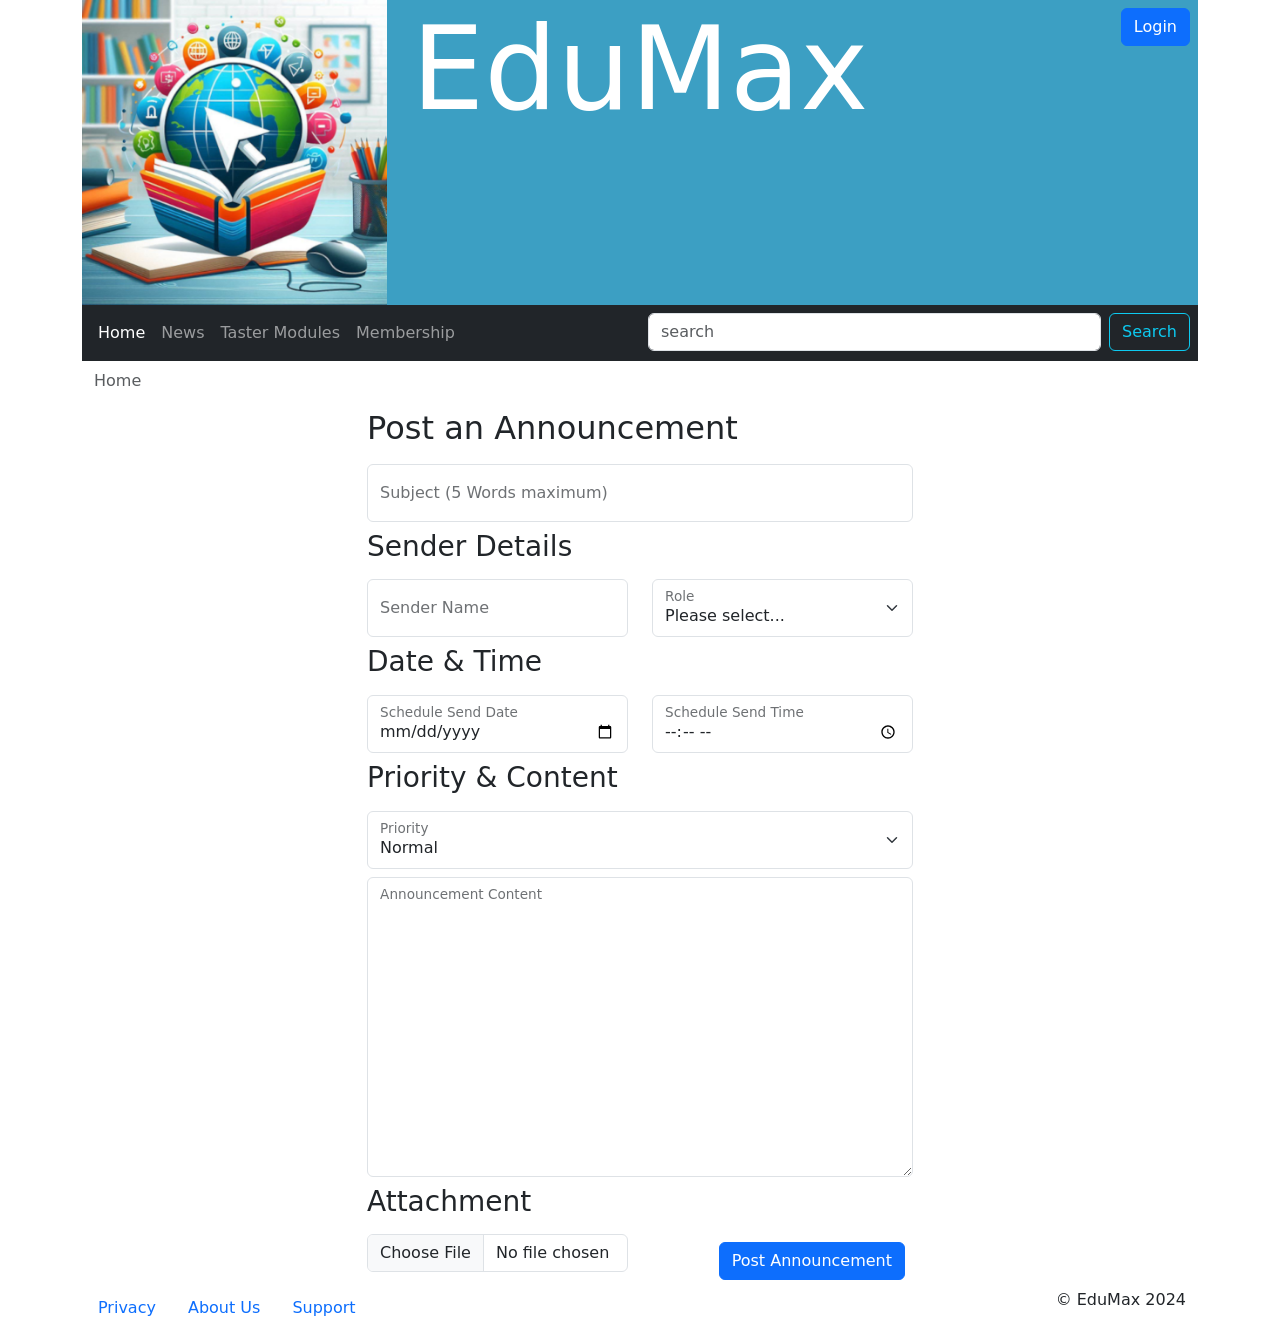
==== form.html @ 8d307753 "Form Development: Creating and Grouping fields" ====
<!DOCTYPE html>
<html lang="en">

<head>
    <title>EduMax - Announcements</title><!-- Edit for each new page created from this template -->
    <meta name="author" content="TM252 Module Team">
    <meta name="description" content="An online learning resource by students for students">
    <meta http-equiv="Content-Type" content="text/html; charset=UTF-8">
    <meta name="viewport" content="width=device-width, initial-scale=1.0">
    <link rel="stylesheet" href="./css/bootstrap.min.css"><!-- Bootstrap stylesheet -->
    <link rel="stylesheet" href="./css/custom.css">
    <!-- Custom stylesheet - linked after Bootstrap so that entries here take precedence and override Bootstrap's style -->
</head>

<body>
    <!-- Fixed-width container. This container's max-width will change at different breakpoints -->
    <div class="container">
        <header class="header">
            <!--header content to go here-->
            <!-- Row 1 -->
            <div class="row">
                <div class="col">
                    <!-- logo -->
                    <img src="../images/EduMax_logo.png" alt="EduMax logo" class="img-fluid">
                </div>
                <div class="col">
                    <!-- site name -->
                    <h1 class="header">EduMax</h1>
                </div>
                <div class="col text-end">
                    <!-- login button -->
                    <a class="btn btn-primary m-2" href="./registration.html" role="button">Login</a>
                </div>
            </div>
            <!-- Row 2 -->
            <div class="row g-0 bg-dark">
                <div class="col">
                    <nav class="navbar navbar-expand-lg p-2" data-bs-theme="dark">
                        <button class="navbar-toggler" type="button" data-bs-toggle="collapse"
                            data-bs-target="#navbarNav" aria-controls="navbarNav" aria-expanded="false"
                            aria-label="Toggle navigation">
                            <span class="navbar-toggler-icon"></span>
                        </button>
                        <div class="collapse navbar-collapse" id="navbarNav">
                            <div class="navbar-nav">
                                <!-- primary navigation -->
                                <a class="nav-link active" aria-current="page" href="../index.html">Home</a>
                                <a class="nav-link" href="./placeholder.html">News</a>
                                <a class="nav-link" href="./placeholder.html">Taster Modules</a>
                                <a class="nav-link" href="./placeholder.html">Membership</a>
                            </div>
                        </div>
                    </nav>
                </div>
                <div class="col">
                    <!-- search box -->
                    <form class="d-flex p-2" role="search">
                        <input class="form-control me-2" type="search" placeholder="search" aria-label="search">
                        <button class="btn btn-outline-info" type="submit">Search</button>
                    </form>
                </div>
            </div>
        </header>
        <!-- Row 3 -->
        <div class="row mt-2 ms-0">
            <div class="col">
                <nav style="--bs-breadcrumb-divider: '>';" aria-label="breadcrumb">
                    <!-- breadcrumbs -->
                    <ol class="breadcrumb">
                        <li class="breadcrumb-item active" aria-current="page">Home</li>
                    </ol>
                </nav>
            </div>
        </div>
        <!-- page-specific content in sections -->
        <main>
            <!-- Row 4 -->
            <div class="row">
                <div class="container col-md-6">
                    <section>
                        <h2 class="mb-3 text-left">Post an Announcement</h2>
                        <form class="announcement" action="https://students.open.ac.uk/mct/tm252/reflect/reflect.php"
                            method="post" name="announcement">

                            <!--Adding the hidden field-->
                            <input type="hidden" name="item_ID" value="30001000-5000-654321fedcba">





                            <div class="form-floating mb-2">
                                <input type="text" class="form-control" name="Subject" id="announcement_subject"
                                    size="30" placeholder="Title">
                                <label for="announcement_subject" class="form-label">Subject (5 Words maximum)</label>
                            </div>




                            <h3 class="mb-3 text-left">Sender Details</h3>
                            <div class="row">
                                <div class="col-md-6">
                                    <div class="form-floating mb-2">
                                        <input type="text" class="form-control" name="Sender" id="announcement_sender"
                                            size="30" placeholder="Sender Name">
                                        <label for="announcement_sender" class="form-label">Sender Name</label>
                                    </div>
                                </div>
                                <div class="col-md-6">
                                    <div class="form-floating mb-2">
                                        <select class="form-select" name="Role" id="announcement_sender_role">
                                            <option value="None">Please select...</option>
                                            <option value="module lead">Module Lead</option>
                                            <option value="administrator">Administrator</option>
                                            <option value="module assistant">Module Assistant</option>
                                        </select>
                                        <label for="announcement_sender_role" class="form-label">Role</label>
                                    </div>
                                </div>
                            </div>




                            <h3 class="mb-3 text-left">Date & Time</h3>
                            <div class="row">
                                <div class="col-md-6">
                                    <div class="form-floating mb-2">
                                        <input type="date" class="form-control" name="Date" id="announcement_date"
                                            size="30">
                                        <label for="announcement_date" class="form-label">Schedule Send Date</label>
                                    </div>
                                </div>

                                <div class="col-md-6">
                                    <div class="form-floating mb-2">
                                        <input type="time" class="form-control" name="Time" id="announcement_time"
                                            size="30">
                                        <label for="announcement_time" class="form-label">Schedule Send Time</label>
                                    </div>
                                </div>
                            </div>




                            <h3 class="mb-3 text-left">Priority & Content</h3>
                            <div class="form-floating mb-2">
                                <select class="form-select" name="Priority" id="announcement_priority">
                                    <option value="low">Low</option>
                                    <option value="normal" selected>Normal</option>
                                    <option value="high">High</option>
                                </select>
                                <label for="announcement_sender_role" class="form-label">Priority</label>
                            </div>

                            <div class="form-floating mb-2">
                                <textarea class="form-control" name="Content" id="announcement_content"
                                    rows="6"></textarea>
                                <label for="announcement_body" class="form-label">Announcement Content</label>
                            </div>

                            <h3 class="mb-3 text-left">Attachment</h3>
                            <div class="row">
                                <div class="col-md-6 text-left">
                                    <input type="file" class="form-control" id="announcement_attachment"
                                        name="Attachment" size="10">
                                </div>
                                <div class="col-md-6 text-end">
                                    <input type="submit" name="Post" value="Post Announcement"
                                        class="btn btn-primary m-2">
                                </div>
                            </div>
                        </form>
                    </section>
                </div>
            </div>
        </main>
        <footer>
            <!-- Row 5 -->
            <div class="row me-0">
                <div class="col">
                    <nav class="nav">
                        <!-- secondary navigation to go here -->
                        <a class="nav-link" href="./placeholder.html">Privacy</a>
                        <a class="nav-link" href="./placeholder.html">About Us</a>
                        <a class="nav-link" href="./placeholder.html">Support</a>
                    </nav>
                </div>
                <div class="col text-end">
                    <!-- copyright notice -->
                    <p>&copy; EduMax 2024</p>
                </div>
            </div>
        </footer>
    </div>
    <script src="./js/bootstrap.min.js"></script><!-- Bootstrap JavaScript -->
</body>

</html>
---- css/custom.css ----
.header {
    background-color: #3c9fc3;
    color: white;
}

h1.header {
    font-size: 9vw;
}

form.register {
    border: 1px solid #3c9fc3;
    background-color: lightgrey;
    border-radius: 15px;
    padding: 15px;
}

#announcement_content {
    height: 300px;
}
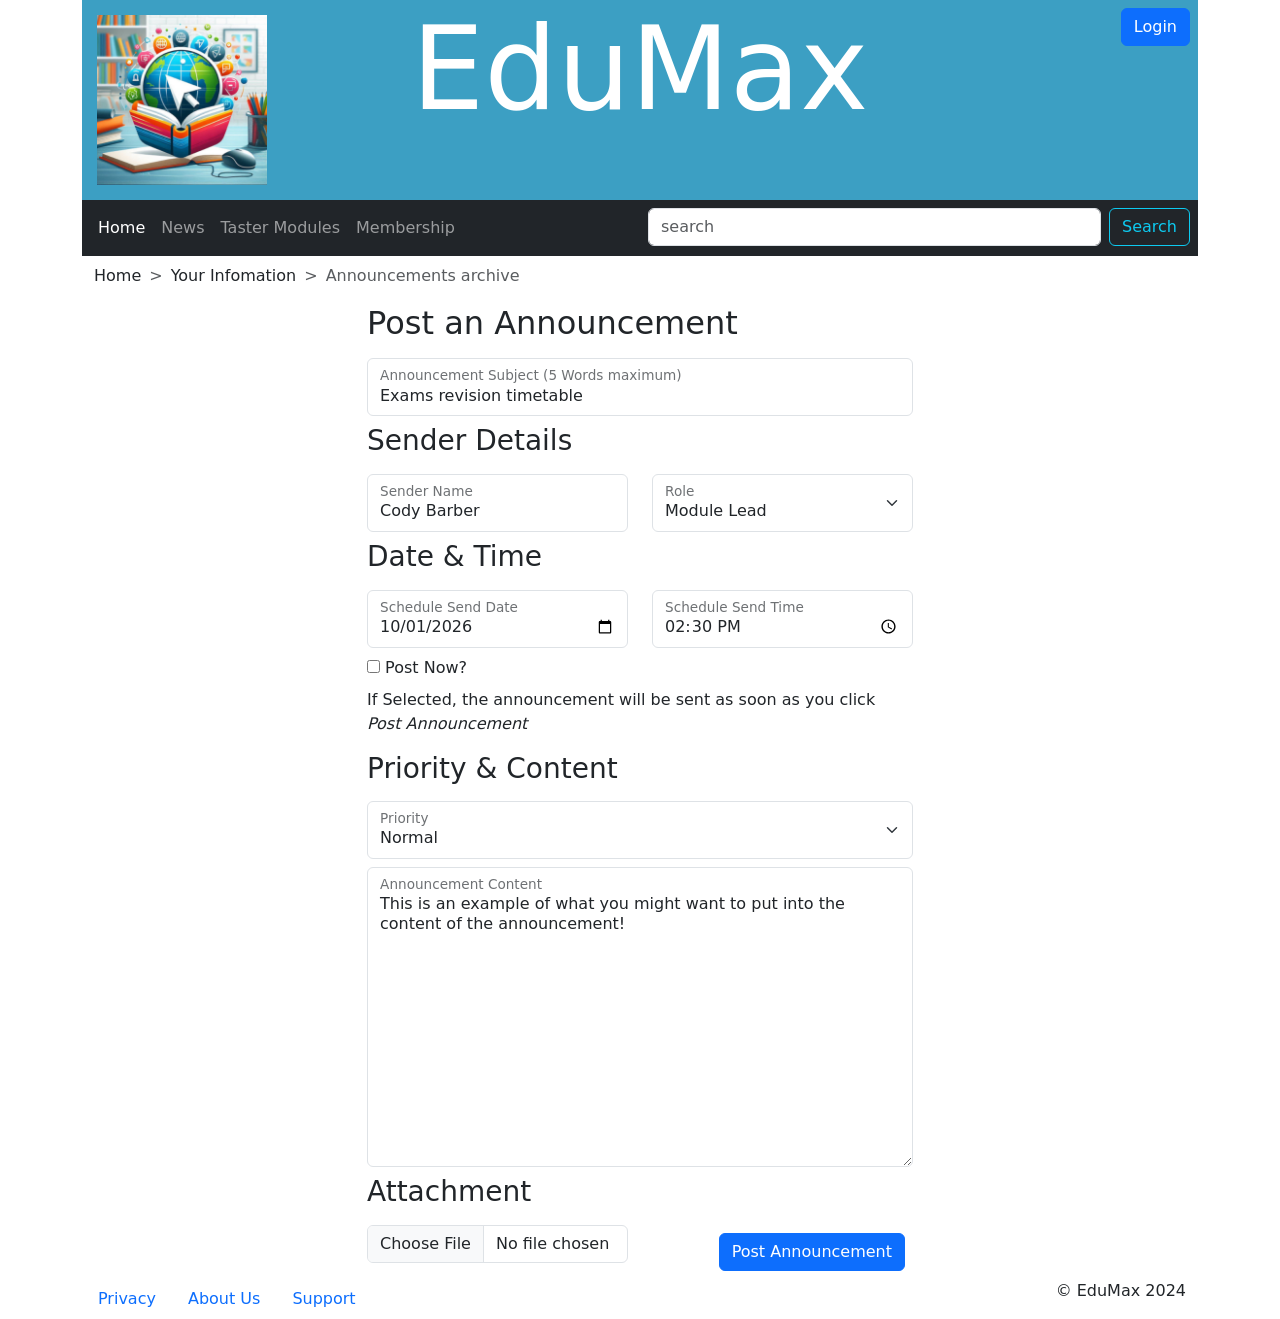
==== commit 7f4aae30: "continued form devlopment - Added custom js and css - Added breadcrumbs - Added "Post Now?" (with js" ====
--- a/form.html
+++ b/form.html
@@ -21,7 +21,7 @@
             <div class="row">
                 <div class="col">
                     <!-- logo -->
-                    <img src="../images/EduMax_logo.png" alt="EduMax logo" class="img-fluid">
+                    <img src="./images/EduMax_logo.png" alt="EduMax logo" class="img_logo">
                 </div>
                 <div class="col">
                     <!-- site name -->
@@ -67,7 +67,9 @@
                 <nav style="--bs-breadcrumb-divider: '>';" aria-label="breadcrumb">
                     <!-- breadcrumbs -->
                     <ol class="breadcrumb">
-                        <li class="breadcrumb-item active" aria-current="page">Home</li>
+                        <li class="breadcrumb-item" aria-current="page">Home</li>
+                        <li class="breadcrumb-item" aria-current="page">Your Infomation</li>
+                        <li class="breadcrumb-item active" aria-current="page">Announcements archive</li>
                     </ol>
                 </nav>
             </div>
@@ -91,8 +93,9 @@
 
                             <div class="form-floating mb-2">
                                 <input type="text" class="form-control" name="Subject" id="announcement_subject"
-                                    size="30" placeholder="Title">
-                                <label for="announcement_subject" class="form-label">Subject (5 Words maximum)</label>
+                                    size="30" placeholder="Title" value="Exams revision timetable">
+                                <label for="announcement_subject" class="form-label">Announcement Subject (5 Words
+                                    maximum)</label>
                             </div>
 
 
@@ -103,7 +106,7 @@
                                 <div class="col-md-6">
                                     <div class="form-floating mb-2">
                                         <input type="text" class="form-control" name="Sender" id="announcement_sender"
-                                            size="30" placeholder="Sender Name">
+                                            size="30" placeholder="Sender Name" value="Cody Barber">
                                         <label for="announcement_sender" class="form-label">Sender Name</label>
                                     </div>
                                 </div>
@@ -111,7 +114,7 @@
                                     <div class="form-floating mb-2">
                                         <select class="form-select" name="Role" id="announcement_sender_role">
                                             <option value="None">Please select...</option>
-                                            <option value="module lead">Module Lead</option>
+                                            <option value="module lead" selected>Module Lead</option>
                                             <option value="administrator">Administrator</option>
                                             <option value="module assistant">Module Assistant</option>
                                         </select>
@@ -128,7 +131,7 @@
                                 <div class="col-md-6">
                                     <div class="form-floating mb-2">
                                         <input type="date" class="form-control" name="Date" id="announcement_date"
-                                            size="30">
+                                            size="30" value="2026-10-01">
                                         <label for="announcement_date" class="form-label">Schedule Send Date</label>
                                     </div>
                                 </div>
@@ -136,9 +139,18 @@
                                 <div class="col-md-6">
                                     <div class="form-floating mb-2">
                                         <input type="time" class="form-control" name="Time" id="announcement_time"
-                                            size="30">
+                                            size="30" value="14:30">
                                         <label for="announcement_time" class="form-label">Schedule Send Time</label>
                                     </div>
+                                </div>
+                            </div>
+
+                            <div>
+                                <div class="mb-2">
+                                    <input type="checkbox" name="Send Now" id="announcement_send_now">
+                                    <label for="announcement_send_now" class="form-label">Post Now?</label>
+                                    <p>If Selected, the announcement will be sent as soon as you click <i>Post
+                                            Announcement</i></p>
                                 </div>
                             </div>
 
@@ -157,8 +169,8 @@
 
                             <div class="form-floating mb-2">
                                 <textarea class="form-control" name="Content" id="announcement_content"
-                                    rows="6"></textarea>
-                                <label for="announcement_body" class="form-label">Announcement Content</label>
+                                    rows="6">This is an example of what you might want to put into the content of the announcement!</textarea>
+                                <label for="announcement_content" class="form-label">Announcement Content</label>
                             </div>
 
                             <h3 class="mb-3 text-left">Attachment</h3>
@@ -169,7 +181,7 @@
                                 </div>
                                 <div class="col-md-6 text-end">
                                     <input type="submit" name="Post" value="Post Announcement"
-                                        class="btn btn-primary m-2">
+                                        class="btn btn-primary m-2" id="form_submit">
                                 </div>
                             </div>
                         </form>
@@ -196,6 +208,7 @@
         </footer>
     </div>
     <script src="./js/bootstrap.min.js"></script><!-- Bootstrap JavaScript -->
+    <script src="./js/custom.js"></script>
 </body>
 
 </html>
--- a/css/custom.css
+++ b/css/custom.css
@@ -16,4 +16,9 @@
 
 #announcement_content {
     height: 300px;
+}
+
+.img_logo {
+    height: 200px;
+    padding: 15px;
 }
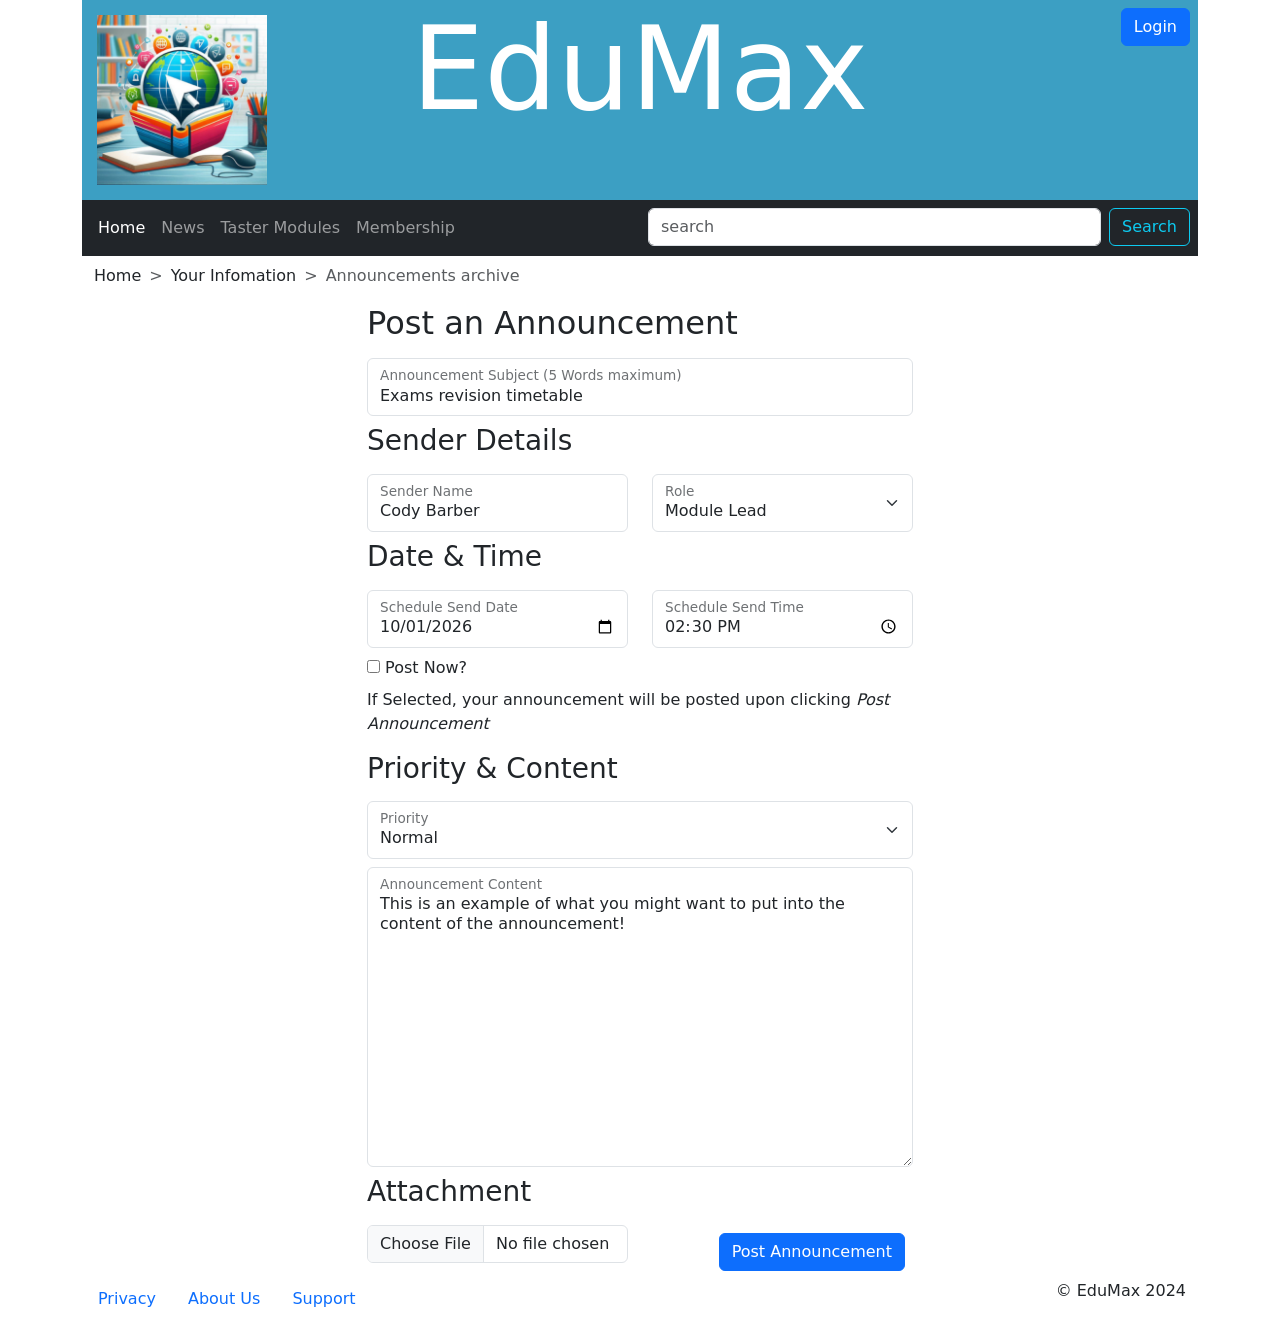
==== commit fe5f81a4: "Form development marking fields as required and adding js to make Date and Time inputs required only" ====
--- a/form.html
+++ b/form.html
@@ -93,8 +93,9 @@
 
                             <div class="form-floating mb-2">
                                 <input type="text" class="form-control" name="Subject" id="announcement_subject"
-                                    size="30" placeholder="Title" value="Exams revision timetable">
-                                <label for="announcement_subject" class="form-label">Announcement Subject (5 Words
+                                    size="30" placeholder="Subject" value="Exams revision timetable" required>
+                                <label for="announcement_subject" class="form-label">Announcement
+                                    Subject (5 Words
                                     maximum)</label>
                             </div>
 
@@ -106,14 +107,14 @@
                                 <div class="col-md-6">
                                     <div class="form-floating mb-2">
                                         <input type="text" class="form-control" name="Sender" id="announcement_sender"
-                                            size="30" placeholder="Sender Name" value="Cody Barber">
+                                            size="30" placeholder="Sender Name" value="Cody Barber" required>
                                         <label for="announcement_sender" class="form-label">Sender Name</label>
                                     </div>
                                 </div>
                                 <div class="col-md-6">
                                     <div class="form-floating mb-2">
-                                        <select class="form-select" name="Role" id="announcement_sender_role">
-                                            <option value="None">Please select...</option>
+                                        <select class="form-select" name="Role" id="announcement_sender_role" required>
+                                            <option value="">Please select...</option>
                                             <option value="module lead" selected>Module Lead</option>
                                             <option value="administrator">Administrator</option>
                                             <option value="module assistant">Module Assistant</option>
@@ -147,9 +148,10 @@
 
                             <div>
                                 <div class="mb-2">
-                                    <input type="checkbox" name="Send Now" id="announcement_send_now">
+                                    <input type="checkbox" name="Send Now" id="announcement_send_now"
+                                        alt="Post now checkbox">
                                     <label for="announcement_send_now" class="form-label">Post Now?</label>
-                                    <p>If Selected, the announcement will be sent as soon as you click <i>Post
+                                    <p>If Selected, your announcement will be posted upon clicking <i>Post
                                             Announcement</i></p>
                                 </div>
                             </div>
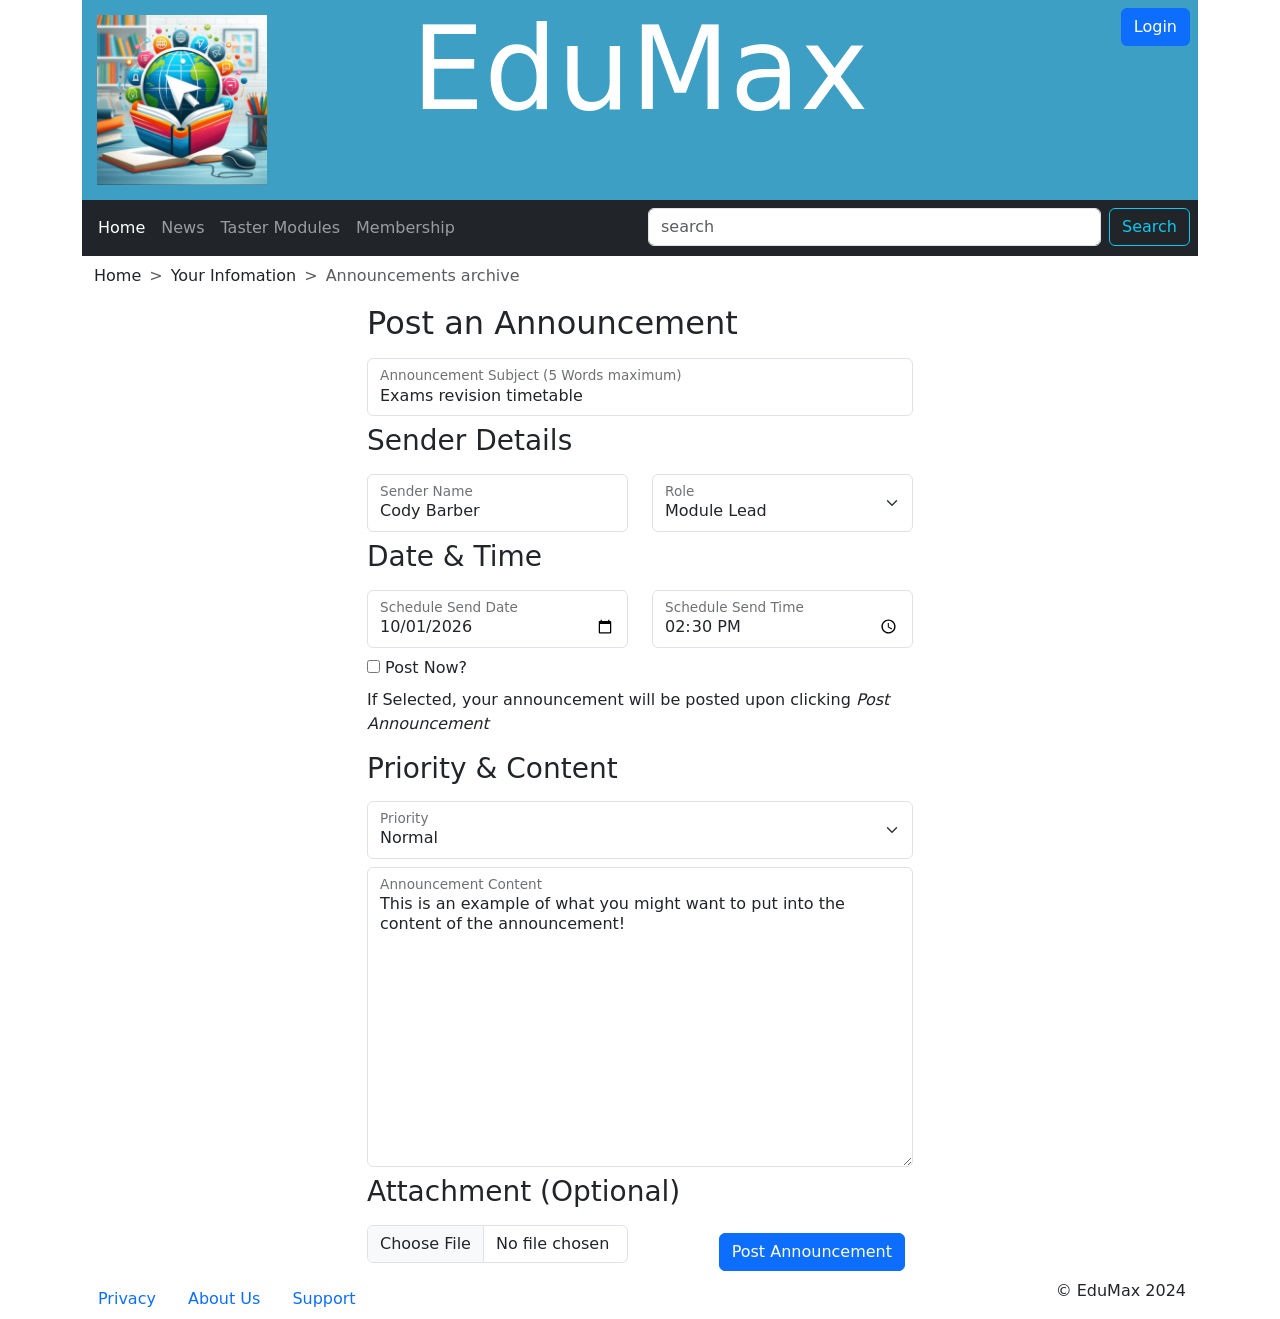
==== commit fa13102d: "form development adding comments to form.html and custom.css" ====
--- a/form.html
+++ b/form.html
@@ -81,16 +81,18 @@
                 <div class="container col-md-6">
                     <section>
                         <h2 class="mb-3 text-left">Post an Announcement</h2>
+
+                        <!--Sends the form data to the 'reflect' endpoint as a post request-->
                         <form class="announcement" action="https://students.open.ac.uk/mct/tm252/reflect/reflect.php"
                             method="post" name="announcement">
 
+
                             <!--Adding the hidden field-->
                             <input type="hidden" name="item_ID" value="30001000-5000-654321fedcba">
 
 
 
-
-
+                            <!--Addeding Subject field and flagging it as required. Checking if the Subject is more than 5 words would be done server side.-->
                             <div class="form-floating mb-2">
                                 <input type="text" class="form-control" name="Subject" id="announcement_subject"
                                     size="30" placeholder="Subject" value="Exams revision timetable" required>
@@ -101,7 +103,7 @@
 
 
 
-
+                            <!--Addeding a h3 tag to sub-divide the form into more manageable chucks. Im also creating a new row so that Sender name and Role can appear on the same row-->
                             <h3 class="mb-3 text-left">Sender Details</h3>
                             <div class="row">
                                 <div class="col-md-6">
@@ -114,6 +116,8 @@
                                 <div class="col-md-6">
                                     <div class="form-floating mb-2">
                                         <select class="form-select" name="Role" id="announcement_sender_role" required>
+                                            <!--Ive added a 'Please select...' option to avoid users leaving a default, potentailly incorrect option selected.
+                                            The 'required' key word makes this option invalid if the form is submitted with this value -->
                                             <option value="">Please select...</option>
                                             <option value="module lead" selected>Module Lead</option>
                                             <option value="administrator">Administrator</option>
@@ -126,7 +130,7 @@
 
 
 
-
+                            <!--Again, addeding a h3 tag to sub-divide the form into more manageable chucks. I'm again displaying the data on a single -->
                             <h3 class="mb-3 text-left">Date & Time</h3>
                             <div class="row">
                                 <div class="col-md-6">
@@ -148,6 +152,8 @@
 
                             <div>
                                 <div class="mb-2">
+                                    <!-- Its intented that this checkbox can be selected to send an announcement as soon as the Post Announcement button is clicked.
+                                    To avoid confuseion, I've added a p tag that explains the functionality to the user. -->
                                     <input type="checkbox" name="Send Now" id="announcement_send_now"
                                         alt="Post now checkbox">
                                     <label for="announcement_send_now" class="form-label">Post Now?</label>
@@ -162,6 +168,7 @@
                             <h3 class="mb-3 text-left">Priority & Content</h3>
                             <div class="form-floating mb-2">
                                 <select class="form-select" name="Priority" id="announcement_priority">
+                                    <!-- Here, ive set the default option to 'Normal' as changing to a lower or higher priorty should be a deliberate action -->
                                     <option value="low">Low</option>
                                     <option value="normal" selected>Normal</option>
                                     <option value="high">High</option>
@@ -175,7 +182,7 @@
                                 <label for="announcement_content" class="form-label">Announcement Content</label>
                             </div>
 
-                            <h3 class="mb-3 text-left">Attachment</h3>
+                            <h3 class="mb-3 text-left">Attachment (Optional)</h3>
                             <div class="row">
                                 <div class="col-md-6 text-left">
                                     <input type="file" class="form-control" id="announcement_attachment"
--- a/css/custom.css
+++ b/css/custom.css
@@ -14,6 +14,8 @@
     padding: 15px;
 }
 
+
+/* Increasese the height of the textarea for the announcement content */
 #announcement_content {
     height: 300px;
 }
